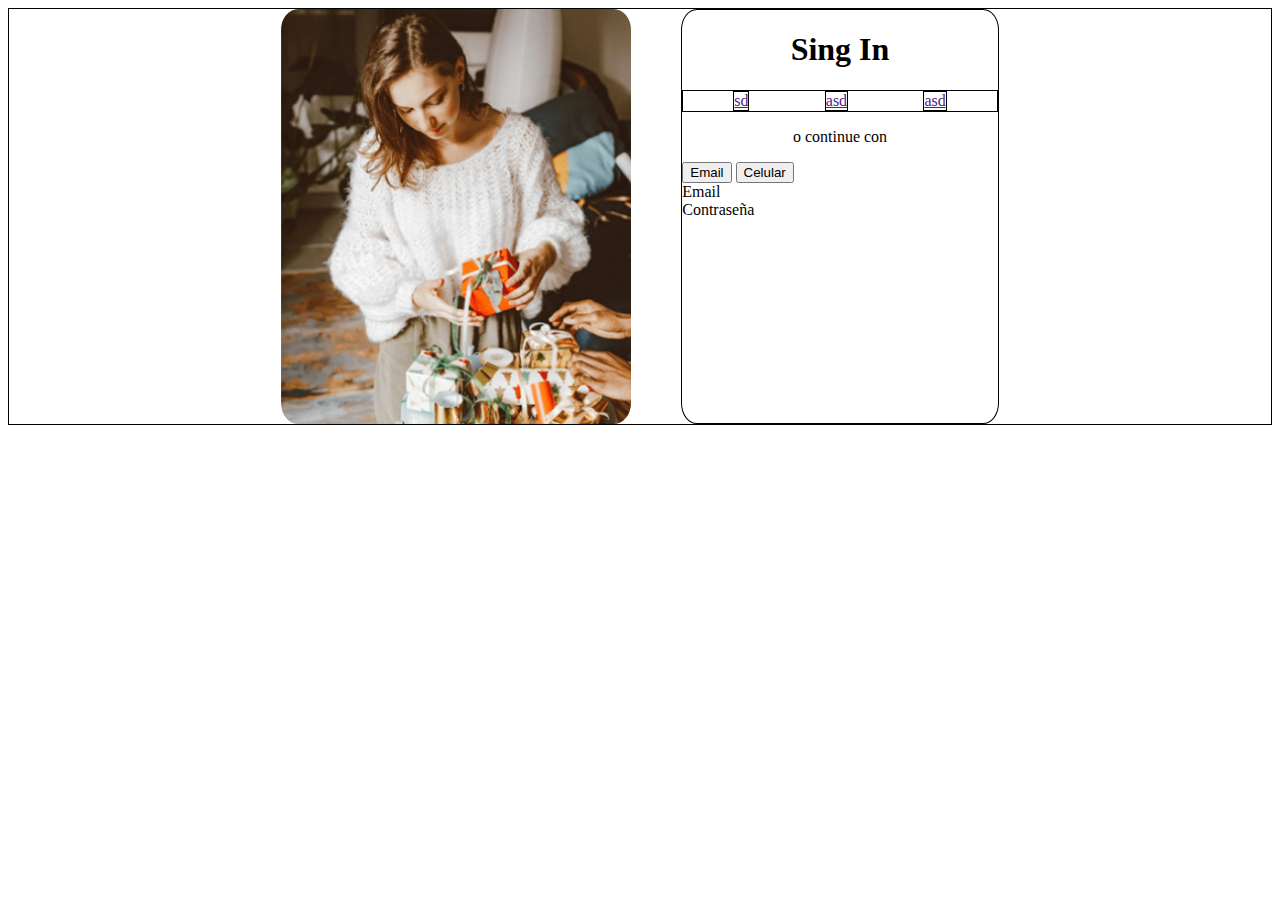
==== index.html @ 4a59f334 "nsja" ====
<!DOCTYPE html>
<html lang="es">
<head>
    <meta charset="UTF-8">
    <meta http-equiv="X-UA-Compatible" content="IE=edge">
    <meta name="viewport" content="width=device-width, initial-scale=1.0">
    <title>Document</title>
    <link rel="stylesheet" href="Style.css">
</head>
<body>
    <header>

    </header>
    <main>
        <img src="Captura.PNG" alt="">
        <section class="formulario">
            <section>
                <h1>Sing In</h1>
                <div class="logitos">
                    <a class="logito" href="">sd</a>
                    <a class="logito" href="">asd</a>
                    <a class="logito" href="">asd</a>
                </div>
            </section>
                <p class="division">o continue con</p>
                <button>Email</button>
                <button>Celular</button>
                <form action="">Email</form>
                <form >Contraseña</form>
        </section>

    </main>
    
    
</body>
</html>
---- Style.css ----
main{
    /* background-color: black; */
    border: solid 1px black;
    display: flex;
    align-items: stretch;
    justify-content: center;
}
h1{
   text-align: center;
}
img{
    border-radius: 5%;
    margin-right:50px ;
    width: 350px;
}
.logitos
    {
        display: flex;
        justify-content: space-between;
        border: solid 1px black;
        padding: 0 50px;
    }
.logito{
    border: solid 1px black;
}
.formulario{
    border: solid 1px black;
    flex: 0 0 25%;
    border-radius: 5%;   
}
.division{
    /* ver como hacer las lineas */
    text-align: center;
}
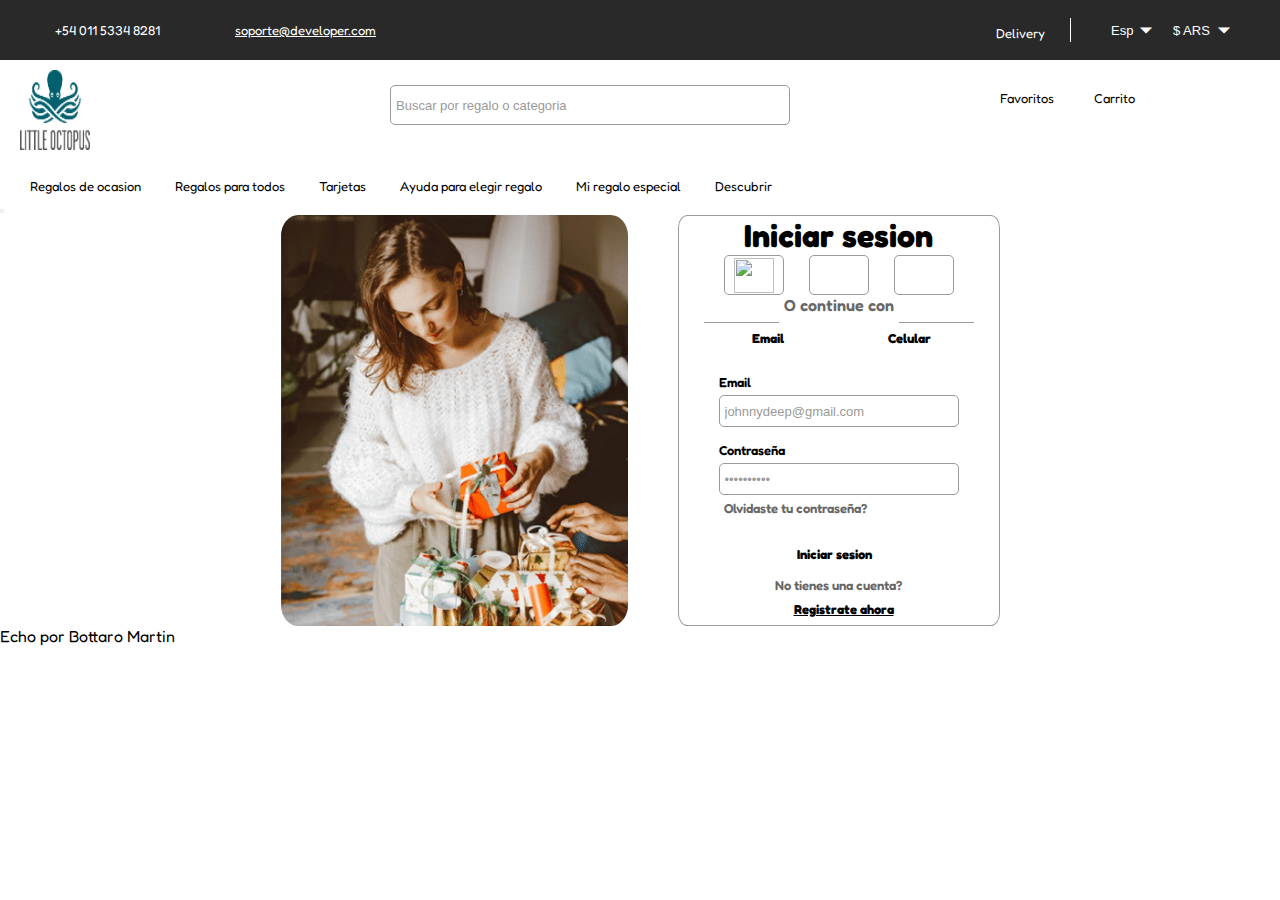
==== commit db86b1f1: "yacasi" ====
--- a/index.html
+++ b/index.html
@@ -6,31 +6,94 @@
     <meta name="viewport" content="width=device-width, initial-scale=1.0">
     <title>Document</title>
     <link rel="stylesheet" href="Style.css">
+    <link rel="stylesheet" href="https://fonts.googleapis.com/css2?family=Material+Symbols+Outlined:opsz,wght,FILL,GRAD@20..48,100..700,0..1,-50..200" />
+    <script src="https://kit.fontawesome.com/bb766f1cb4.js" crossorigin="anonymous"></script>
 </head>
 <body>
     <header>
+        <section class="seccion1">
+            <a class="tel" href="#"><i class="fa-solid fa-phone fa-lg" ></i>+54 011 5334 8281</a>
+            <a class="mail" href="#"><i class="fa-solid fa-envelope fa-lg"></i>soporte@developer.com</a>
+            <a class="delivery" href="#"><i class="fa-solid fa-truck-fast"></i>Delivery</a> 
+            <p class="lineaheader"></p>
 
+            <div class="selectpadre">
+                <select class="select1" name="" id="h">
+                    <option class="l1" value="">Esp</option>
+                    <option class="l1" value="">Ing</option>
+                    <option class="l1" value="">Por</option>
+                </select>
+                <span for="h" class="material-symbols-outlined">
+                    arrow_drop_down
+                    </span>
+            </div>
+            <div class="selectpadre">
+                <select class="select1" name="" id="">
+                    <option class="l1" value="">$ ARS</option>
+                    <option class="l1" value="">$ USD</option>
+                    <option class="l1" value="">$ EUR</option>
+                </select>
+                 <span class="material-symbols-outlined">
+                    arrow_drop_down
+                    </span>
+            </div>
+        </section>
+        <section class="barrabuscador">
+            <img class="logop" src="logo.png" alt="">
+            <input value="Buscar por regalo o categoria" class= "buscador" type="search">
+            <a class="favoritos" href="#"><i class="fa-regular fa-heart fa-lg"></i>Favoritos</a>
+            <a class="carrito" href="#"><i class="fa-solid fa-cart-shopping fa-lg"></i>Carrito</a>
+            <a class="user" href="#"><i class="fa-regular fa-user fa-lg"></i></a>
+        </section >
+
+        <section class="menu"> 
+            <nav>
+                <a href="#"></i>Regalos de ocasion</a>
+                <a href="#">Regalos para todos</a>
+                <a href="#">Tarjetas</a>
+                <a href="#">Ayuda para elegir regalo</a>
+                <a href="#">Mi regalo especial</a>
+                <a href="#">Descubrir</a>
+             </nav>
+        <button></button>
+        <section>
+
+        </section>
     </header>
     <main>
-        <img src="Captura.PNG" alt="">
+        <img class="mujer" src="Captura.PNG" alt="">
         <section class="formulario">
             <section>
-                <h1>Sing In</h1>
+                <h1>Iniciar sesion</h1>
                 <div class="logitos">
-                    <a class="logito" href="">sd</a>
-                    <a class="logito" href="">asd</a>
-                    <a class="logito" href="">asd</a>
+                    <button class="botonlogo"><img class= "g"src="iconogoogle.png" alt=""></button>
+                    <button class="botonlogo"><i class="fa-brands fa-facebook-f fa-xl"></i></button>
+                    <button class="botonlogo"><i class="fa-brands fa-apple fa-2xl"></i></button>
                 </div>
             </section>
-                <p class="division">o continue con</p>
-                <button>Email</button>
-                <button>Celular</button>
-                <form action="">Email</form>
-                <form >Contraseña</form>
+            <section class="dibujo">
+            <p class="linea" ></p><p class="division">O continue con</p><p class="linea" ></p>
+            </section>
+            <section class="boton">
+                <a class="boton1" href="">Email </a>
+                <a class="boton1" href="">Celular </a>
+            </section>
+                <form class="form" action="">
+                    <label for="1">Email</label>
+                    <input type="email" id="1" value="johnnydeep@gmail.com">
+                    <label for="2">Contraseña</label>
+                    <input type="password" id="2" value="#u8S77A@1!">
+                    <p class="Olvidaste" >Olvidaste tu contraseña?</p>
+                    <a class="boton2">Iniciar sesion</a>
+                </form> 
+                <p class="noaccount">No tienes una cuenta?</p>
+                <a class="registro" href="">Registrate ahora</a>
         </section>
 
     </main>
-    
+    <footer>
+        <p>Echo por Bottaro Martin</p>
+    </footer>
     
 </body>
 </html>--- a/Style.css
+++ b/Style.css
@@ -1,6 +1,15 @@
+@import url('https://fonts.googleapis.com/css2?family=Comfortaa:wght@700&family=Fredoka&display=swap');
+*{
+padding: 0;
+margin: 0;
+}
+body{
+    font-family: 'Fredoka', sans-serif;
+}
+
 main{
     /* background-color: black; */
-    border: solid 1px black;
+    /* border: solid 1px black; */
     display: flex;
     align-items: stretch;
     justify-content: center;
@@ -8,28 +17,337 @@
 h1{
    text-align: center;
 }
-img{
+.seccion1{
+    display: flex;
+    background-color: rgb(41, 41, 41);
+    color: white; 
+    padding: 18px 0;
+    justify-content: start;
+    flex-wrap: nowrap;
+}
+.fa-phone {
+    /* border: solid 1px rgb(247, 244, 244); */
+    /* margin-top: 8px; */
+    padding: 0;
+    text-align: center;
+    margin-right: 15px;
+    /* margin-left: 40px;  */
+}
+.fa-envelope{
+    /* border: solid 1px rgb(247, 244, 244); */
+    /* margin-top: 8px;
+    padding: 0; */
+    text-align: center;
+    margin-right: 15px;
+}
+.mail{
+    margin-top: 4px;
+    font-size: small;
+    color: white;
+    margin-right: 50px;
+}
+.tel{
+    margin-top: 4px;
+    margin-left: 40px;
+    /* border: solid 1px rgb(247, 244, 244); */
+    text-decoration: none;
+    font-size: small;
+    color: white;
+    margin-right: 60px;
+}
+
+.delivery{
+    margin-top: 4px;
+    text-decoration: none;
+    font-size: small;
+    color: white;
+    margin-left:560px ;
+    /* margin-right: 10px; */
+    /* padding-right: 25px;  */
+}
+.lineaheader{
+    margin:0 25px;
+    border-right: solid 1px white;
+}
+.fa-truck-fast{
+    /* margin-top: 5px; */
+    /* margin-left:600px ;*/
+    margin-right: 10px; 
+    text-decoration: none;
+    text-decoration-line: none;
+    font-size: medium;
+    font-weight: thin;
+    /* border: solid 1px white;
+    color: white; */
+}
+.l1{
+    color: white;
+    font-size: small;
+    font-weight: lighter;
+
+}
+.select1{
+    appearance: none;
+    border: none;
+    color: white;
+    background-color: rgb(41, 41, 41);
+    margin: 0;
+    margin-left: 15px;
+    font-size: small;
+    font-weight: lighter; 
+}
+.selectpadre{
+    display: flex;
+    /* border: solid 1px white; */
+    cursor: pointer;
+}
+.material-symbols-outlined {
+    transition: all 0.25s ease;
+  font-variation-settings:
+  'FILL' 0,
+  'wght' 1000,
+  'GRAD' 0,
+  'opsz' 48
+}
+
+
+.logop{
+    margin-top: 10px;
+    margin-left: 20px;
+    width: 70px;
+    height: 80px;
+}
+.barrabuscador{
+    display: flex;  
+}
+
+.buscador{
+    margin-top: 25px;
+    margin-left: 300px;
+    margin-bottom: 50px;
+    width: 400px;
+    height: 40px;
+}
+.barrabuscador a{
+    /* margin-top: 20px; */
+    text-decoration: none;
+    color: black;
+
+}
+.favoritos{
+    margin-top: 30px;
+    margin-left: 200px;
+    font-size: small;
+}
+.fa-heart{
+    margin-right: 10px;
+    /* margin-top: 20px; */
+    color: black;
+}
+.carrito{
+    margin-top: 30px;
+    margin-left: 30px;
+    height: 25px;
+    font-size: small;
+}
+.fa-cart-shopping{
+    /* border: solid 1px black; */
+    margin-right: 10px;
+}
+.user{ 
+    margin-top: 30px;
+    margin-left: 30px;
+    height: 25px;
+    font-size: small;
+}
+nav a{
+    margin-left: 30px;
+    text-decoration: none;
+    color: black;
+    font-size: small;
+
+}
+
+.mujer{
     border-radius: 5%;
     margin-right:50px ;
-    width: 350px;
-}
+    width: 380x;
+}
+.dibujo{
+    display: flex;
+    /* border: solid 1px black; */
+    justify-content: center;
+}
+.linea{
+    border-top: solid 1px rgb(155, 154, 154); 
+    width: 75px;
+    margin-top: 27px;
+    margin-left: 5px;
+    margin-right: 5px;
+}
+
 .logitos
     {
         display: flex;
-        justify-content: space-between;
-        border: solid 1px black;
-        padding: 0 50px;
-    }
-.logito{
-    border: solid 1px black;
+        justify-content: space-between; 
+        /* border: solid 1px black; */
+        padding: 0px 45px;
+        flex-wrap: nowrap;
+        align-content: center;
+        /* height: 50px; */
+    } 
+
+.g{
+    /* border: solid 1px rgb(155, 154, 154); */
+    width: 40px;
+    height: 35px; 
+    margin-top: 1.5px;
+    
+}
+
+.botonlogo{
+    border: solid 1px rgb(155, 154, 154); 
+    border-radius: 5px;
+    width: 60px;
+    height: 40px; 
+    padding:0;
+    background-color: white; 
+}
+i{
+    text-align: center;
+
+}
+.fa-facebook-f{
+    color: rgb(71, 85, 214);
+}
+
+.botonlogo:hover{
+    transform: scale(1.2);
+
 }
 .formulario{
-    border: solid 1px black;
+    border: solid 1px rgb(155, 154, 154);
     flex: 0 0 25%;
-    border-radius: 5%;   
+    border-radius: 3%;  
+    padding-bottom: 5px; 
+    
 }
 .division{
     /* ver como hacer las lineas */
     text-align: center;
-}
-
+    font-size: medium;
+    color: rgb(104, 103, 103);
+    font-weight: 590; 
+
+}
+
+a{
+    
+        /* border: solid 1px black; */
+
+}
+
+.boton{
+    display: flex;
+    justify-content: space-between;
+    margin:0 50px;
+    padding: 0 0px;
+    /* border: solid 1px black; */
+}
+.boton1{
+    line-height: 15px;
+    font-size: small;
+    text-align: center;
+    color: black;
+    font-weight: bolder;
+    /* border: solid 1px black; */
+    width: 50px;
+    padding: 8px 14px;
+    text-decoration: none; 
+    /* width: 55px;
+    height: 15px; */
+}
+.boton1:hover{
+    width: 50px;
+    font-weight: lighter;
+    padding: 8px 14px;
+    border-radius: 10px;
+    /* border: solid 1px black; */
+    background-color: orangered;
+    color: white;
+}
+form{
+    /* border: solid 1px black; */
+    display: flex;
+    flex-direction: column;
+    padding: 0px 40px;
+    margin-top: 5px;
+}
+label{
+    font-size: small;
+    margin-top: 15px;
+    font-weight: 590;
+}
+
+input{
+    height: 30px;
+    margin-top: 5px;
+    border-radius: 5px;
+    border-style: none;
+    border: solid 1px rgb(155, 154, 154);
+    padding: 0px 5px;
+    font-size: small;
+    color: rgb(155, 154, 154);
+}
+.Olvidaste{
+    /* border: solid 1px #353535; **/
+    font-size: small;
+    font-weight: 590;
+    margin: 5px;
+    color: rgb(104, 103, 103);
+}
+.boton2{
+    font-size: small;
+    margin-top: 15px;
+    text-decoration-style: none;
+    text-align: center;
+    /* border: solid 1px #353535; */
+    width: 100px;
+    margin-left: 50px;
+    padding: 10px 16px;
+    border-radius: 10px;
+    font-weight: bolder;
+    text-decoration: none; 
+
+}
+.boton2:hover{
+    font-weight: lighter;
+    padding: 10px 16px;
+    border-radius: 10px;
+    /* border: solid 1px black; */
+    background-color: orangered;
+    color: white;
+}
+.noaccount{
+    font-size: small;
+    margin: 5px;
+    text-align: center; 
+    color: rgb(104, 103, 103);
+    font-weight: 590; 
+}
+.registro{
+    margin-left: 115px;
+    /* border: solid 1px black; */
+    text-align: center;
+    text-decoration: underline;
+    line-height: 15px;
+    font-size: small;
+    color: black;
+    font-weight: bolder;
+    /* border: solid 1px black; */
+}
+
+.registro:hover{
+    font-size: small;
+    color: orangered;
+}
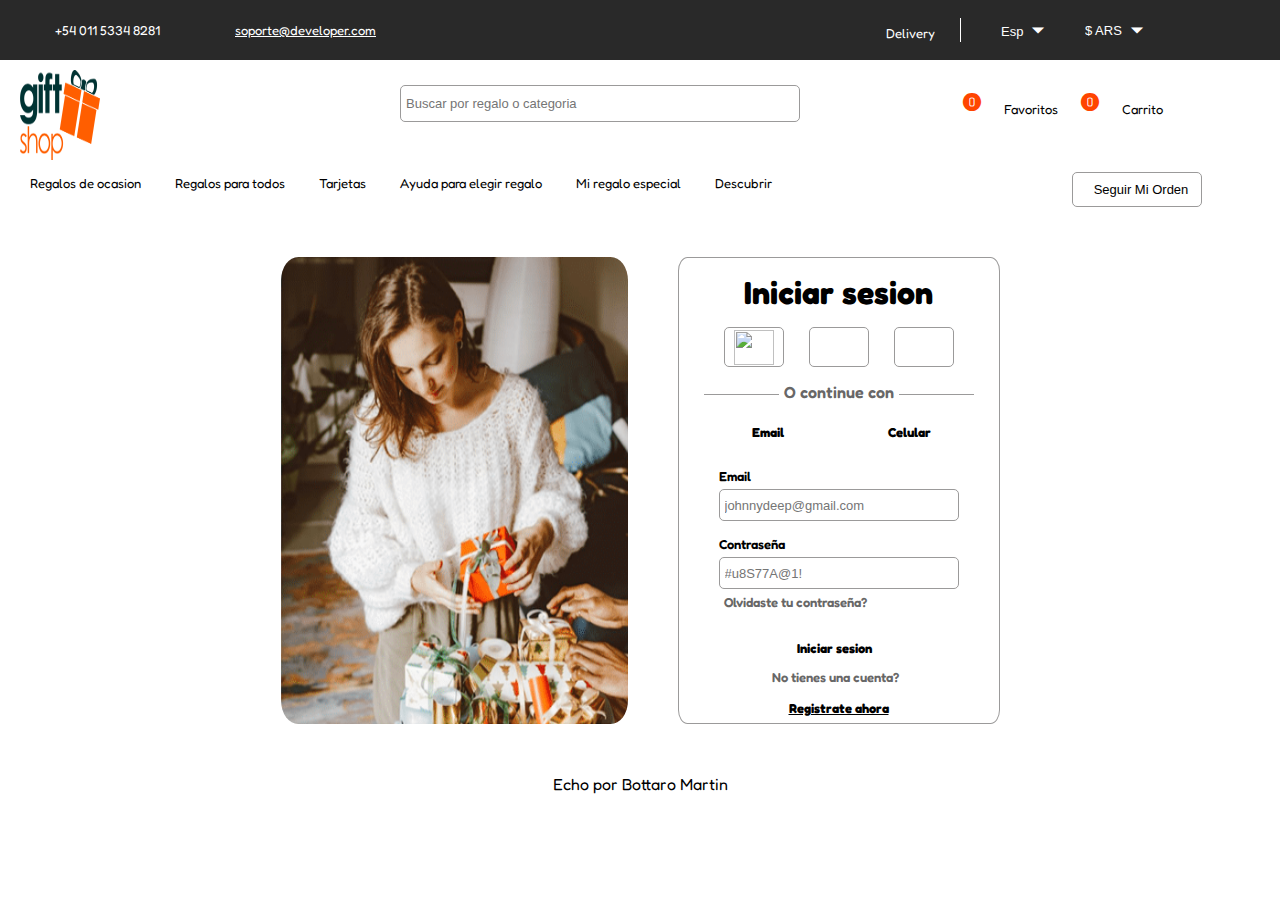
==== commit 08975fe5: "terminando" ====
--- a/index.html
+++ b/index.html
@@ -18,7 +18,7 @@
             <p class="lineaheader"></p>
 
             <div class="selectpadre">
-                <select class="select1" name="" id="h">
+                <select class="select0" name="" id="h">
                     <option class="l1" value="">Esp</option>
                     <option class="l1" value="">Ing</option>
                     <option class="l1" value="">Por</option>
@@ -40,9 +40,15 @@
         </section>
         <section class="barrabuscador">
             <img class="logop" src="logo.png" alt="">
-            <input value="Buscar por regalo o categoria" class= "buscador" type="search">
-            <a class="favoritos" href="#"><i class="fa-regular fa-heart fa-lg"></i>Favoritos</a>
-            <a class="carrito" href="#"><i class="fa-solid fa-cart-shopping fa-lg"></i>Carrito</a>
+            <input type="search" placeholder="Buscar por regalo o categoria" class= "buscador" >
+           
+                <a class="favoritos" href="#"><i class="fa-regular fa-heart fa-xl"></i><span class="material-symbols-outlined">
+                counter_0
+                </span>Favoritos</a>
+              
+            <a class="carrito" href="#"><i class="fa-solid fa-cart-shopping fa-xl"></i><span class="material-symbols-outlined">
+                counter_0
+                </span>Carrito</a>
             <a class="user" href="#"><i class="fa-regular fa-user fa-lg"></i></a>
         </section >
 
@@ -55,7 +61,7 @@
                 <a href="#">Mi regalo especial</a>
                 <a href="#">Descubrir</a>
              </nav>
-        <button></button>
+        <button class="seguirorden"> <i class="fa-regular fa-paper-plane fa-lg"></i>Seguir Mi Orden </button>
         <section>
 
         </section>
@@ -80,14 +86,14 @@
             </section>
                 <form class="form" action="">
                     <label for="1">Email</label>
-                    <input type="email" id="1" value="johnnydeep@gmail.com">
+                    <input type="email" id="1" placeholder="johnnydeep@gmail.com">
                     <label for="2">Contraseña</label>
-                    <input type="password" id="2" value="#u8S77A@1!">
-                    <p class="Olvidaste" >Olvidaste tu contraseña?</p>
-                    <a class="boton2">Iniciar sesion</a>
+                    <input type="password" id="2" placeholder="#u8S77A@1!">
+                    <a class="Olvidaste" href="#">Olvidaste tu contraseña?</a>
+                    <a class="boton2" href="#">Iniciar sesion</a>
                 </form> 
-                <p class="noaccount">No tienes una cuenta?</p>
-                <a class="registro" href="">Registrate ahora</a>
+                <a class="noaccount" href="#" >No tienes una cuenta?</a>
+                <a class="registro" href="#">Registrate ahora</a>
         </section>
 
     </main>
--- a/Style.css
+++ b/Style.css
@@ -8,8 +8,6 @@
 }
 
 main{
-    /* background-color: black; */
-    /* border: solid 1px black; */
     display: flex;
     align-items: stretch;
     justify-content: center;
@@ -26,17 +24,12 @@
     flex-wrap: nowrap;
 }
 .fa-phone {
-    /* border: solid 1px rgb(247, 244, 244); */
-    /* margin-top: 8px; */
     padding: 0;
     text-align: center;
     margin-right: 15px;
-    /* margin-left: 40px;  */
+    
 }
 .fa-envelope{
-    /* border: solid 1px rgb(247, 244, 244); */
-    /* margin-top: 8px;
-    padding: 0; */
     text-align: center;
     margin-right: 15px;
 }
@@ -49,7 +42,6 @@
 .tel{
     margin-top: 4px;
     margin-left: 40px;
-    /* border: solid 1px rgb(247, 244, 244); */
     text-decoration: none;
     font-size: small;
     color: white;
@@ -61,30 +53,43 @@
     text-decoration: none;
     font-size: small;
     color: white;
-    margin-left:560px ;
-    /* margin-right: 10px; */
-    /* padding-right: 25px;  */
+    margin-left:450px ;
 }
 .lineaheader{
     margin:0 25px;
     border-right: solid 1px white;
 }
 .fa-truck-fast{
-    /* margin-top: 5px; */
-    /* margin-left:600px ;*/
     margin-right: 10px; 
     text-decoration: none;
     text-decoration-line: none;
     font-size: medium;
-    font-weight: thin;
-    /* border: solid 1px white;
-    color: white; */
+    font-weight: thin
 }
 .l1{
     color: white;
     font-size: small;
     font-weight: lighter;
 
+}
+.selectpadre{
+    display: flex;
+    cursor: pointer;
+    height: 15px;
+}
+.select0{
+    appearance: none;
+    border: none;
+    color: white;
+    background-color: rgb(41, 41, 41);
+    margin: 0;
+    margin-left: 15px;
+    font-size: small;
+    font-weight: lighter; 
+    cursor: pointer;
+    width: 45px;
+    height: 17px;
+    margin-top: 5px;
 }
 .select1{
     appearance: none;
@@ -95,27 +100,29 @@
     margin-left: 15px;
     font-size: small;
     font-weight: lighter; 
-}
-.selectpadre{
-    display: flex;
-    /* border: solid 1px white; */
     cursor: pointer;
-}
+    width: 60px;
+    height: 15px;
+    margin-top: 5px;
+}
+
 .material-symbols-outlined {
+    position:relative;
+    right: 20px;
     transition: all 0.25s ease;
-  font-variation-settings:
-  'FILL' 0,
-  'wght' 1000,
-  'GRAD' 0,
-  'opsz' 48
+    font-variation-settings:
+    'FILL' 0,
+    'wght' 1000,
+    'GRAD' 0,
+    'opsz' 48
 }
 
 
 .logop{
     margin-top: 10px;
     margin-left: 20px;
-    width: 70px;
-    height: 80px;
+    width: 80px;
+    height: 90px;
 }
 .barrabuscador{
     display: flex;  
@@ -126,22 +133,32 @@
     margin-left: 300px;
     margin-bottom: 50px;
     width: 400px;
-    height: 40px;
+    height: 37px;
 }
 .barrabuscador a{
-    /* margin-top: 20px; */
-    text-decoration: none;
-    color: black;
-
-}
+    text-decoration: none;
+    color: black;
+
+}
+
 .favoritos{
     margin-top: 30px;
-    margin-left: 200px;
-    font-size: small;
-}
+    margin-left: 170px;
+    font-size: small;
+    height: 20px;
+}
+a .material-symbols-outlined {
+    margin: 0;
+    color: orangered;
+    font-variation-settings:
+    'FILL' 50,
+    'wght' 15,
+    'GRAD' 350,
+    'opsz' 10
+
+  }
 .fa-heart{
     margin-right: 10px;
-    /* margin-top: 20px; */
     color: black;
 }
 .carrito{
@@ -151,15 +168,37 @@
     font-size: small;
 }
 .fa-cart-shopping{
-    /* border: solid 1px black; */
     margin-right: 10px;
 }
 .user{ 
-    margin-top: 30px;
+    margin-top: 38px;
     margin-left: 30px;
     height: 25px;
     font-size: small;
 }
+.menu{
+    display: flex;
+}
+.fa-paper-plane{
+    margin-right: 8px;
+}
+.seguirorden{
+    padding: 0;
+    background-color: white;
+    width: 130px;
+    height: 35px;
+    margin-left: 300px;;
+    border-radius: 5px;
+    font-size: small;
+    border: solid 1px rgb(155, 154, 154); 
+}
+.seguirorden:hover{
+  transform: scale(1.1);
+  background-color: orangered;
+  color: white;
+  /* font-size: small; */
+  /* background-color: blue; */
+}
 nav a{
     margin-left: 30px;
     text-decoration: none;
@@ -168,7 +207,9 @@
 
 }
 
+
 .mujer{
+    margin-top: 50px;
     border-radius: 5%;
     margin-right:50px ;
     width: 380x;
@@ -185,7 +226,9 @@
     margin-left: 5px;
     margin-right: 5px;
 }
-
+.formulario h1{
+    margin:15px 0;
+}
 .logitos
     {
         display: flex;
@@ -226,14 +269,16 @@
 
 }
 .formulario{
+    margin-top: 50px;
     border: solid 1px rgb(155, 154, 154);
     flex: 0 0 25%;
     border-radius: 3%;  
     padding-bottom: 5px; 
+    height: 460px;
     
 }
 .division{
-    /* ver como hacer las lineas */
+    margin:15px 0;
     text-align: center;
     font-size: medium;
     color: rgb(104, 103, 103);
@@ -241,11 +286,6 @@
 
 }
 
-a{
-    
-        /* border: solid 1px black; */
-
-}
 
 .boton{
     display: flex;
@@ -255,6 +295,7 @@
     /* border: solid 1px black; */
 }
 .boton1{
+    text-decoration: none; 
     line-height: 15px;
     font-size: small;
     text-align: center;
@@ -263,7 +304,6 @@
     /* border: solid 1px black; */
     width: 50px;
     padding: 8px 14px;
-    text-decoration: none; 
     /* width: 55px;
     height: 15px; */
 }
@@ -299,14 +339,23 @@
     font-size: small;
     color: rgb(155, 154, 154);
 }
+
+::-ms-reveal{
+    /* display: none; */
+    border: 1px solid transparent;
+    border-radius: 50%;
+    box-shadow: 0 0 3px currentColor;
+}
 .Olvidaste{
     /* border: solid 1px #353535; **/
+    text-decoration: none;
     font-size: small;
     font-weight: 590;
     margin: 5px;
     color: rgb(104, 103, 103);
 }
 .boton2{
+    text-decoration: none;
     font-size: small;
     margin-top: 15px;
     text-decoration-style: none;
@@ -317,7 +366,8 @@
     padding: 10px 16px;
     border-radius: 10px;
     font-weight: bolder;
-    text-decoration: none; 
+    color: black;
+     
 
 }
 .boton2:hover{
@@ -329,14 +379,18 @@
     color: white;
 }
 .noaccount{
-    font-size: small;
-    margin: 5px;
+    text-decoration: none;
+    font-size: small;
+    margin:15px 93px;
     text-align: center; 
     color: rgb(104, 103, 103);
     font-weight: 590; 
 }
 .registro{
-    margin-left: 115px;
+    display: block;
+    width: 120px;
+    margin-top: 15px;
+    margin-left: 100px;
     /* border: solid 1px black; */
     text-align: center;
     text-decoration: underline;
@@ -351,3 +405,9 @@
     font-size: small;
     color: orangered;
 }
+footer p{
+    margin-top:50px;
+    margin-bottom: 30px;
+    text-align: center;
+    
+}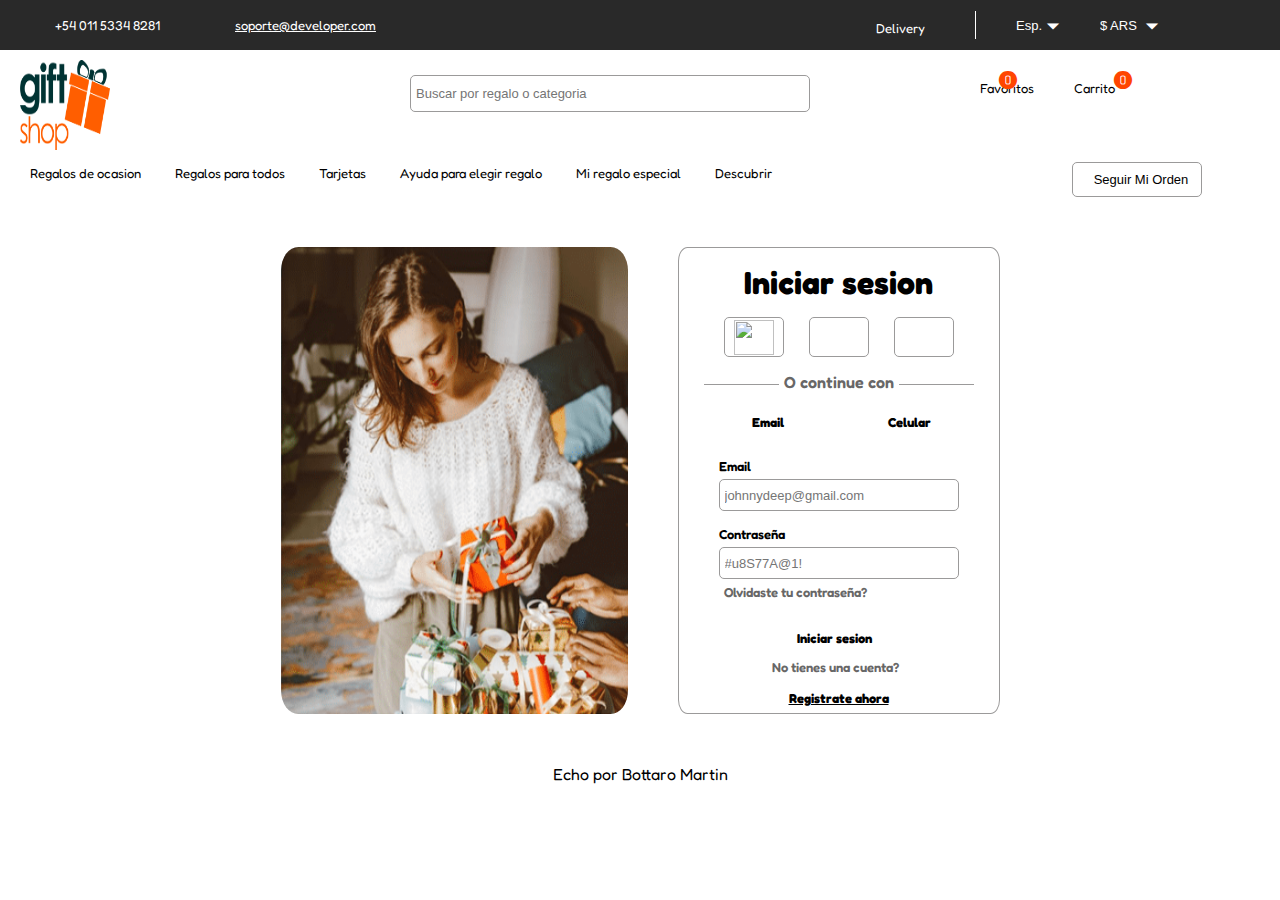
==== commit e1097307: "Listo para entregar" ====
--- a/index.html
+++ b/index.html
@@ -4,7 +4,7 @@
     <meta charset="UTF-8">
     <meta http-equiv="X-UA-Compatible" content="IE=edge">
     <meta name="viewport" content="width=device-width, initial-scale=1.0">
-    <title>Document</title>
+    <title>Formulario Simple</title>
     <link rel="stylesheet" href="Style.css">
     <link rel="stylesheet" href="https://fonts.googleapis.com/css2?family=Material+Symbols+Outlined:opsz,wght,FILL,GRAD@20..48,100..700,0..1,-50..200" />
     <script src="https://kit.fontawesome.com/bb766f1cb4.js" crossorigin="anonymous"></script>
@@ -19,9 +19,9 @@
 
             <div class="selectpadre">
                 <select class="select0" name="" id="h">
-                    <option class="l1" value="">Esp</option>
-                    <option class="l1" value="">Ing</option>
-                    <option class="l1" value="">Por</option>
+                    <option class="l1" value="">Esp.</option>
+                    <option class="l1" value="">Ing.</option>
+                    <option class="l1" value="">Por.</option>
                 </select>
                 <span for="h" class="material-symbols-outlined">
                     arrow_drop_down
@@ -49,6 +49,7 @@
             <a class="carrito" href="#"><i class="fa-solid fa-cart-shopping fa-xl"></i><span class="material-symbols-outlined">
                 counter_0
                 </span>Carrito</a>
+
             <a class="user" href="#"><i class="fa-regular fa-user fa-lg"></i></a>
         </section >
 
--- a/Style.css
+++ b/Style.css
@@ -19,9 +19,10 @@
     display: flex;
     background-color: rgb(41, 41, 41);
     color: white; 
-    padding: 18px 0;
+    padding: 10px 0;
     justify-content: start;
     flex-wrap: nowrap;
+    height: 30px;
 }
 .fa-phone {
     padding: 0;
@@ -34,13 +35,13 @@
     margin-right: 15px;
 }
 .mail{
-    margin-top: 4px;
+    margin-top: 7px;
     font-size: small;
     color: white;
     margin-right: 50px;
 }
 .tel{
-    margin-top: 4px;
+    margin-top: 7px;
     margin-left: 40px;
     text-decoration: none;
     font-size: small;
@@ -49,14 +50,16 @@
 }
 
 .delivery{
-    margin-top: 4px;
-    text-decoration: none;
-    font-size: small;
-    color: white;
-    margin-left:450px ;
+    margin-top: 7px;
+    text-decoration: none;
+    font-size: small;
+    color: white;
+    margin-left:440px ;
+    margin-right: 25px;
+    
 }
 .lineaheader{
-    margin:0 25px;
+    margin:1px 25px;
     border-right: solid 1px white;
 }
 .fa-truck-fast{
@@ -89,7 +92,7 @@
     cursor: pointer;
     width: 45px;
     height: 17px;
-    margin-top: 5px;
+    margin-top: 7px;
 }
 .select1{
     appearance: none;
@@ -103,12 +106,13 @@
     cursor: pointer;
     width: 60px;
     height: 15px;
-    margin-top: 5px;
+    margin-top: 8px;
 }
 
 .material-symbols-outlined {
     position:relative;
     right: 20px;
+    top: 4px;
     transition: all 0.25s ease;
     font-variation-settings:
     'FILL' 0,
@@ -116,12 +120,15 @@
     'GRAD' 0,
     'opsz' 48
 }
+div .material-symbols-outlined:hover{
+    margin-top: 2px;
+}
 
 
 .logop{
     margin-top: 10px;
     margin-left: 20px;
-    width: 80px;
+    width: 90px;
     height: 90px;
 }
 .barrabuscador{
@@ -143,11 +150,14 @@
 
 .favoritos{
     margin-top: 30px;
-    margin-left: 170px;
+    margin-left: 160px;
     font-size: small;
     height: 20px;
 }
 a .material-symbols-outlined {
+    position: absolute;
+    top: 68px;
+    right: 260px;
     margin: 0;
     color: orangered;
     font-variation-settings:
@@ -157,6 +167,19 @@
     'opsz' 10
 
   }
+  .carrito .material-symbols-outlined {
+    position: absolute;
+    top: 68px;
+    right: 145px;
+    margin: 0;
+    color: orangered;
+    font-variation-settings:
+    'FILL' 50,
+    'wght' 15,
+    'GRAD' 350,
+    'opsz' 10
+
+  }
 .fa-heart{
     margin-right: 10px;
     color: black;
@@ -171,7 +194,7 @@
     margin-right: 10px;
 }
 .user{ 
-    margin-top: 38px;
+    margin-top: 30px;
     margin-left: 30px;
     height: 25px;
     font-size: small;
@@ -191,6 +214,7 @@
     border-radius: 5px;
     font-size: small;
     border: solid 1px rgb(155, 154, 154); 
+    transition: all .3s;
 }
 .seguirorden:hover{
   transform: scale(1.1);
@@ -255,6 +279,7 @@
     height: 40px; 
     padding:0;
     background-color: white; 
+    transition: all .3s;
 }
 i{
     text-align: center;
@@ -292,7 +317,6 @@
     justify-content: space-between;
     margin:0 50px;
     padding: 0 0px;
-    /* border: solid 1px black; */
 }
 .boton1{
     text-decoration: none; 
@@ -301,23 +325,19 @@
     text-align: center;
     color: black;
     font-weight: bolder;
-    /* border: solid 1px black; */
     width: 50px;
     padding: 8px 14px;
-    /* width: 55px;
-    height: 15px; */
+    border-radius: 10px;
+    transition: all .3s;
 }
 .boton1:hover{
     width: 50px;
     font-weight: lighter;
     padding: 8px 14px;
-    border-radius: 10px;
-    /* border: solid 1px black; */
     background-color: orangered;
     color: white;
 }
 form{
-    /* border: solid 1px black; */
     display: flex;
     flex-direction: column;
     padding: 0px 40px;
@@ -360,13 +380,13 @@
     margin-top: 15px;
     text-decoration-style: none;
     text-align: center;
-    /* border: solid 1px #353535; */
     width: 100px;
     margin-left: 50px;
     padding: 10px 16px;
     border-radius: 10px;
     font-weight: bolder;
     color: black;
+    transition: all .3s;
      
 
 }
@@ -374,7 +394,6 @@
     font-weight: lighter;
     padding: 10px 16px;
     border-radius: 10px;
-    /* border: solid 1px black; */
     background-color: orangered;
     color: white;
 }
@@ -391,14 +410,13 @@
     width: 120px;
     margin-top: 15px;
     margin-left: 100px;
-    /* border: solid 1px black; */
     text-align: center;
     text-decoration: underline;
     line-height: 15px;
     font-size: small;
     color: black;
     font-weight: bolder;
-    /* border: solid 1px black; */
+    transition: all .3s;
 }
 
 .registro:hover{
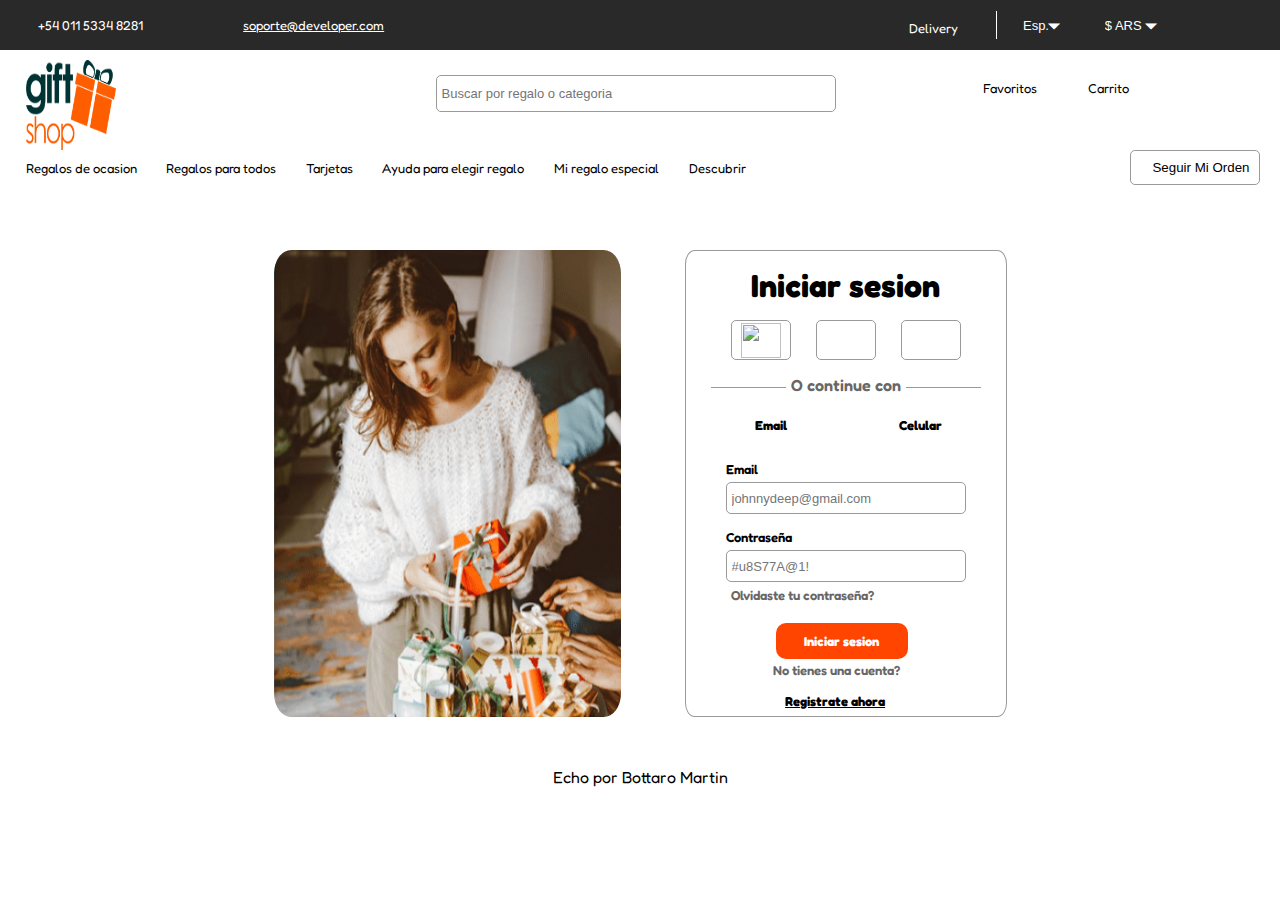
==== commit bc9b5ed1: "3" ====
--- a/index.html
+++ b/index.html
@@ -10,7 +10,8 @@
     <script src="https://kit.fontawesome.com/bb766f1cb4.js" crossorigin="anonymous"></script>
 </head>
 <body>
-    <header>
+    <header class="menufijo">
+    
         <section class="seccion1">
             <a class="tel" href="#"><i class="fa-solid fa-phone fa-lg" ></i>+54 011 5334 8281</a>
             <a class="mail" href="#"><i class="fa-solid fa-envelope fa-lg"></i>soporte@developer.com</a>
@@ -42,13 +43,9 @@
             <img class="logop" src="logo.png" alt="">
             <input type="search" placeholder="Buscar por regalo o categoria" class= "buscador" >
            
-                <a class="favoritos" href="#"><i class="fa-regular fa-heart fa-xl"></i><span class="material-symbols-outlined">
-                counter_0
-                </span>Favoritos</a>
+                <a class="favoritos" href="#"><i class="fa-regular fa-heart fa-xl"> </i>Favoritos</a>
               
-            <a class="carrito" href="#"><i class="fa-solid fa-cart-shopping fa-xl"></i><span class="material-symbols-outlined">
-                counter_0
-                </span>Carrito</a>
+            <a class="carrito" href="#"><i class="fa-solid fa-cart-shopping fa-xl"></i>Carrito</a> 
 
             <a class="user" href="#"><i class="fa-regular fa-user fa-lg"></i></a>
         </section >
@@ -62,10 +59,9 @@
                 <a href="#">Mi regalo especial</a>
                 <a href="#">Descubrir</a>
              </nav>
-        <button class="seguirorden"> <i class="fa-regular fa-paper-plane fa-lg"></i>Seguir Mi Orden </button>
-        <section>
-
+            <button class="seguirorden"> <i class="fa-regular fa-paper-plane fa-lg"></i>Seguir Mi Orden </button>
         </section>
+    
     </header>
     <main>
         <img class="mujer" src="Captura.PNG" alt="">
@@ -92,14 +88,18 @@
                     <input type="password" id="2" placeholder="#u8S77A@1!">
                     <a class="Olvidaste" href="#">Olvidaste tu contraseña?</a>
                     <a class="boton2" href="#">Iniciar sesion</a>
+                  
                 </form> 
+                <div class="responsivelinks">
                 <a class="noaccount" href="#" >No tienes una cuenta?</a>
                 <a class="registro" href="#">Registrate ahora</a>
+            </div>
         </section>
 
     </main>
     <footer>
-        <p>Echo por Bottaro Martin</p>
+        <p></p>
+        <a class="martin" href="https://github.com/martu344" target="_blank">Echo por Bottaro Martin</a>
     </footer>
     
 </body>
--- a/Style.css
+++ b/Style.css
@@ -1,16 +1,59 @@
 @import url('https://fonts.googleapis.com/css2?family=Comfortaa:wght@700&family=Fredoka&display=swap');
+
+@media (max-width:480px){
+    .tel{
+        display: none;
+    }
+  
+    .mail{
+        display: none;
+    }
+   .mujer{
+    display: none;
+   }
+   .botonlogo{
+    margin: 0 4px;
+   }
+   .boton1{
+    margin-top: 15px;
+    background-color: orangered;
+    color: white;
+   }
+ 
+   nav{
+    display:none;
+   }
+   .responsivelinks{
+    width: 100%;
+    padding: 0 60px;
+   }
+
+}
+
+
 *{
 padding: 0;
 margin: 0;
 }
+
+
+
 body{
-    font-family: 'Fredoka', sans-serif;
+    font-family: 'Fredoka';
 }
 
 main{
+    padding-top: 200px;
+    /* margin-top: 200px; */
     display: flex;
     align-items: stretch;
     justify-content: center;
+}
+.menufijo{
+    background-color: white;
+    position: fixed;
+    top: 10;
+    width: 100vw;
 }
 h1{
    text-align: center;
@@ -27,26 +70,27 @@
 .fa-phone {
     padding: 0;
     text-align: center;
-    margin-right: 15px;
+    margin-right: 1vw;
     
 }
 .fa-envelope{
     text-align: center;
-    margin-right: 15px;
+    margin-right: 1vw;
 }
 .mail{
     margin-top: 7px;
     font-size: small;
     color: white;
-    margin-right: 50px;
+    /* margin-right: 50px; */
 }
 .tel{
     margin-top: 7px;
-    margin-left: 40px;
-    text-decoration: none;
-    font-size: small;
-    color: white;
-    margin-right: 60px;
+    margin-left: 2vw;
+    text-decoration: none;
+    font-size: small;
+    color: white;
+    margin-right: 5vw;
+    width: 11vw;
 }
 
 .delivery{
@@ -54,16 +98,16 @@
     text-decoration: none;
     font-size: small;
     color: white;
-    margin-left:440px ;
-    margin-right: 25px;
+    margin-left:40vw ;
+    margin-right: 2vw;
     
 }
 .lineaheader{
-    margin:1px 25px;
+    margin:1px 1vw;
     border-right: solid 1px white;
 }
 .fa-truck-fast{
-    margin-right: 10px; 
+    margin-right: 1vw; 
     text-decoration: none;
     text-decoration-line: none;
     font-size: medium;
@@ -86,7 +130,7 @@
     color: white;
     background-color: rgb(41, 41, 41);
     margin: 0;
-    margin-left: 15px;
+    margin-left: 1vw;
     font-size: small;
     font-weight: lighter; 
     cursor: pointer;
@@ -100,7 +144,7 @@
     color: white;
     background-color: rgb(41, 41, 41);
     margin: 0;
-    margin-left: 15px;
+    margin-left: 1vw;
     font-size: small;
     font-weight: lighter; 
     cursor: pointer;
@@ -111,7 +155,7 @@
 
 .material-symbols-outlined {
     position:relative;
-    right: 20px;
+    right: 2vw;
     top: 4px;
     transition: all 0.25s ease;
     font-variation-settings:
@@ -127,17 +171,18 @@
 
 .logop{
     margin-top: 10px;
-    margin-left: 20px;
+    margin-left: 2vw;
     width: 90px;
     height: 90px;
 }
 .barrabuscador{
-    display: flex;  
+    display: flex;
+    height: 100px;  
 }
 
 .buscador{
     margin-top: 25px;
-    margin-left: 300px;
+    margin-left: 25vw;
     margin-bottom: 50px;
     width: 400px;
     height: 37px;
@@ -150,52 +195,27 @@
 
 .favoritos{
     margin-top: 30px;
-    margin-left: 160px;
+    margin-left: 10.5vw;
     font-size: small;
     height: 20px;
 }
-a .material-symbols-outlined {
-    position: absolute;
-    top: 68px;
-    right: 260px;
-    margin: 0;
-    color: orangered;
-    font-variation-settings:
-    'FILL' 50,
-    'wght' 15,
-    'GRAD' 350,
-    'opsz' 10
-
-  }
-  .carrito .material-symbols-outlined {
-    position: absolute;
-    top: 68px;
-    right: 145px;
-    margin: 0;
-    color: orangered;
-    font-variation-settings:
-    'FILL' 50,
-    'wght' 15,
-    'GRAD' 350,
-    'opsz' 10
-
-  }
+
 .fa-heart{
-    margin-right: 10px;
+    margin-right: 1vw;
     color: black;
 }
 .carrito{
     margin-top: 30px;
-    margin-left: 30px;
+    margin-left: 3vw;
     height: 25px;
     font-size: small;
 }
 .fa-cart-shopping{
-    margin-right: 10px;
+    margin-right: 1vw;
 }
 .user{ 
     margin-top: 30px;
-    margin-left: 30px;
+    margin-left: 3vw;
     height: 25px;
     font-size: small;
 }
@@ -203,44 +223,42 @@
     display: flex;
 }
 .fa-paper-plane{
-    margin-right: 8px;
+    margin-right: 1vw;
 }
 .seguirorden{
     padding: 0;
     background-color: white;
     width: 130px;
     height: 35px;
-    margin-left: 300px;;
+    margin-left: 30vw;;
     border-radius: 5px;
-    font-size: small;
+    font-size: smaller;
     border: solid 1px rgb(155, 154, 154); 
     transition: all .3s;
 }
 .seguirorden:hover{
-  transform: scale(1.1);
+  transform: scale(1.05);
   background-color: orangered;
   color: white;
-  /* font-size: small; */
-  /* background-color: blue; */
+  cursor: pointer;
 }
 nav a{
-    margin-left: 30px;
-    text-decoration: none;
-    color: black;
-    font-size: small;
-
-}
-
-
+    margin-left: 2vw;
+    text-decoration: none;
+    color: black;
+    font-size: small;
+}
+nav{
+    padding-top:7px;
+}
 .mujer{
     margin-top: 50px;
     border-radius: 5%;
-    margin-right:50px ;
+    margin-right:5vw ;
     width: 380x;
 }
 .dibujo{
     display: flex;
-    /* border: solid 1px black; */
     justify-content: center;
 }
 .linea{
@@ -257,15 +275,12 @@
     {
         display: flex;
         justify-content: space-between; 
-        /* border: solid 1px black; */
         padding: 0px 45px;
         flex-wrap: nowrap;
         align-content: center;
-        /* height: 50px; */
     } 
 
 .g{
-    /* border: solid 1px rgb(155, 154, 154); */
     width: 40px;
     height: 35px; 
     margin-top: 1.5px;
@@ -290,7 +305,8 @@
 }
 
 .botonlogo:hover{
-    transform: scale(1.2);
+    cursor: pointer;
+    transform: scale(1.1);
 
 }
 .formulario{
@@ -308,7 +324,6 @@
     font-size: medium;
     color: rgb(104, 103, 103);
     font-weight: 590; 
-
 }
 
 
@@ -326,7 +341,7 @@
     color: black;
     font-weight: bolder;
     width: 50px;
-    padding: 8px 14px;
+    padding: 8px 10px;
     border-radius: 10px;
     transition: all .3s;
 }
@@ -347,8 +362,11 @@
     font-size: small;
     margin-top: 15px;
     font-weight: 590;
-}
-
+    transition: all .3s;
+}
+label:hover{
+    cursor: pointer;
+}
 input{
     height: 30px;
     margin-top: 5px;
@@ -360,14 +378,7 @@
     color: rgb(155, 154, 154);
 }
 
-::-ms-reveal{
-    /* display: none; */
-    border: 1px solid transparent;
-    border-radius: 50%;
-    box-shadow: 0 0 3px currentColor;
-}
 .Olvidaste{
-    /* border: solid 1px #353535; **/
     text-decoration: none;
     font-size: small;
     font-weight: 590;
@@ -385,22 +396,20 @@
     padding: 10px 16px;
     border-radius: 10px;
     font-weight: bolder;
-    color: black;
-    transition: all .3s;
+    /* color: black; */
+    transition: all .3s;
+    background-color: orangered;
+    color: white;
      
 
 }
 .boton2:hover{
-    font-weight: lighter;
-    padding: 10px 16px;
-    border-radius: 10px;
-    background-color: orangered;
-    color: white;
+    transform: scale(1.05);
 }
 .noaccount{
     text-decoration: none;
     font-size: small;
-    margin:15px 93px;
+    margin:15px 6.8vw;
     text-align: center; 
     color: rgb(104, 103, 103);
     font-weight: 590; 
@@ -409,7 +418,7 @@
     display: block;
     width: 120px;
     margin-top: 15px;
-    margin-left: 100px;
+    margin-left: 7vw;
     text-align: center;
     text-decoration: underline;
     line-height: 15px;
@@ -423,9 +432,15 @@
     font-size: small;
     color: orangered;
 }
-footer p{
-    margin-top:50px;
-    margin-bottom: 30px;
-    text-align: center;
-    
-}+footer{
+    height: 50px;
+    padding-bottom: 30px;
+    display: flex;
+    justify-content: center;
+}
+footer a{
+    text-decoration: none;
+    color: black;
+    margin: 50px 0;
+}
+
